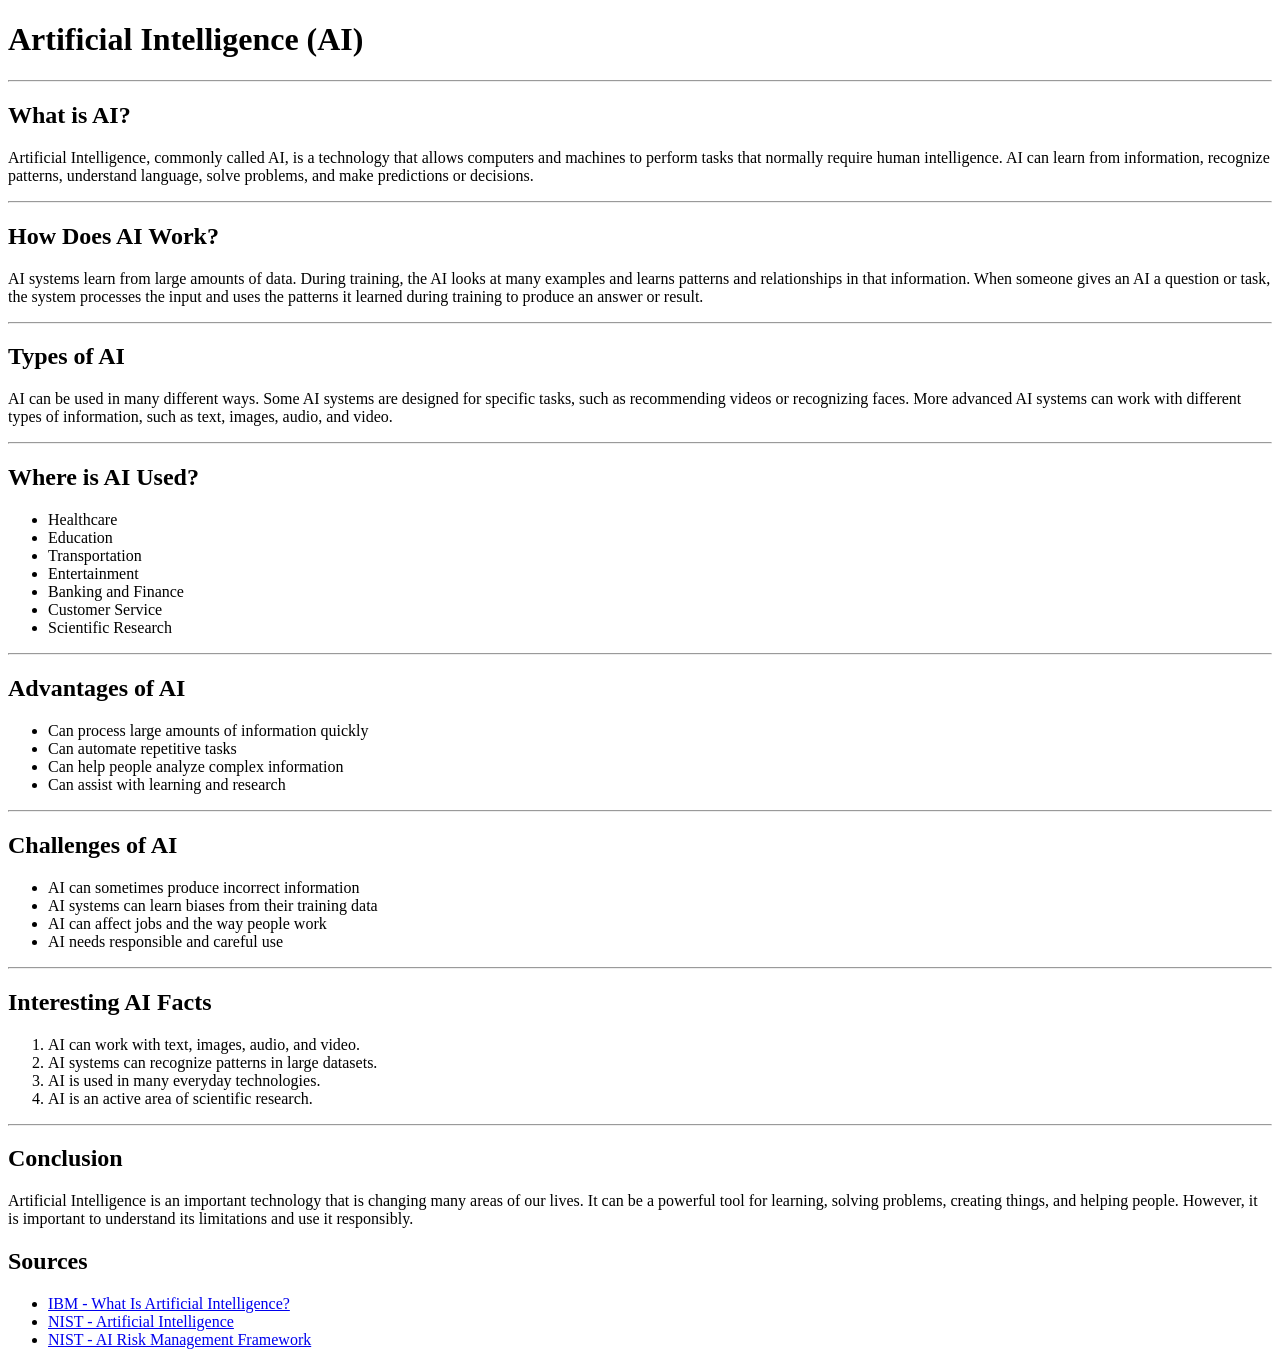
==== index.html @ 39267ee5 "Rename ai.html to index.html" ====
<!DOCTYPE html>
<html>

<head>
    <title>Artificial Intelligence Explained</title>
</head>

<body>

    <h1>Artificial Intelligence (AI)</h1>

    <hr>

    <h2>What is AI?</h2>

    <p>
        Artificial Intelligence, commonly called AI, is a technology that
        allows computers and machines to perform tasks that normally require
        human intelligence. AI can learn from information, recognize patterns,
        understand language, solve problems, and make predictions or decisions.
    </p>

    <hr>

    <h2>How Does AI Work?</h2>

    <p>
        AI systems learn from large amounts of data. During training, the AI
        looks at many examples and learns patterns and relationships in that
        information. When someone gives an AI a question or task, the system
        processes the input and uses the patterns it learned during training
        to produce an answer or result.
    </p>

    <hr>

    <h2>Types of AI</h2>

    <p>
        AI can be used in many different ways. Some AI systems are designed
        for specific tasks, such as recommending videos or recognizing faces.
        More advanced AI systems can work with different types of information,
        such as text, images, audio, and video.
    </p>

    <hr>

    <h2>Where is AI Used?</h2>

    <ul>
        <li>Healthcare</li>
        <li>Education</li>
        <li>Transportation</li>
        <li>Entertainment</li>
        <li>Banking and Finance</li>
        <li>Customer Service</li>
        <li>Scientific Research</li>
    </ul>

    <hr>

    <h2>Advantages of AI</h2>

    <ul>
        <li>Can process large amounts of information quickly</li>
        <li>Can automate repetitive tasks</li>
        <li>Can help people analyze complex information</li>
        <li>Can assist with learning and research</li>
    </ul>

    <hr>

    <h2>Challenges of AI</h2>

    <ul>
        <li>AI can sometimes produce incorrect information</li>
        <li>AI systems can learn biases from their training data</li>
        <li>AI can affect jobs and the way people work</li>
        <li>AI needs responsible and careful use</li>
    </ul>

    <hr>

    <h2>Interesting AI Facts</h2>

    <ol>
        <li>AI can work with text, images, audio, and video.</li>
        <li>AI systems can recognize patterns in large datasets.</li>
        <li>AI is used in many everyday technologies.</li>
        <li>AI is an active area of scientific research.</li>
    </ol>

    <hr>

    <h2>Conclusion</h2>

    <p>
        Artificial Intelligence is an important technology that is changing
        many areas of our lives. It can be a powerful tool for learning,
        solving problems, creating things, and helping people. However, it is
        important to understand its limitations and use it responsibly.
    </p>
<h2>Sources</h2>

<ul>
    <li>
        <a href="https://www.ibm.com/think/topics/artificial-intelligence">
            IBM - What Is Artificial Intelligence?
        </a>
    </li>

    <li>
        <a href="https://www.nist.gov/artificial-intelligence">
            NIST - Artificial Intelligence
        </a>
    </li>

    <li>
        <a href="https://www.nist.gov/itl/ai-risk-management-framework">
            NIST - AI Risk Management Framework
        </a>
    </li>
</ul>

</body>

</html>
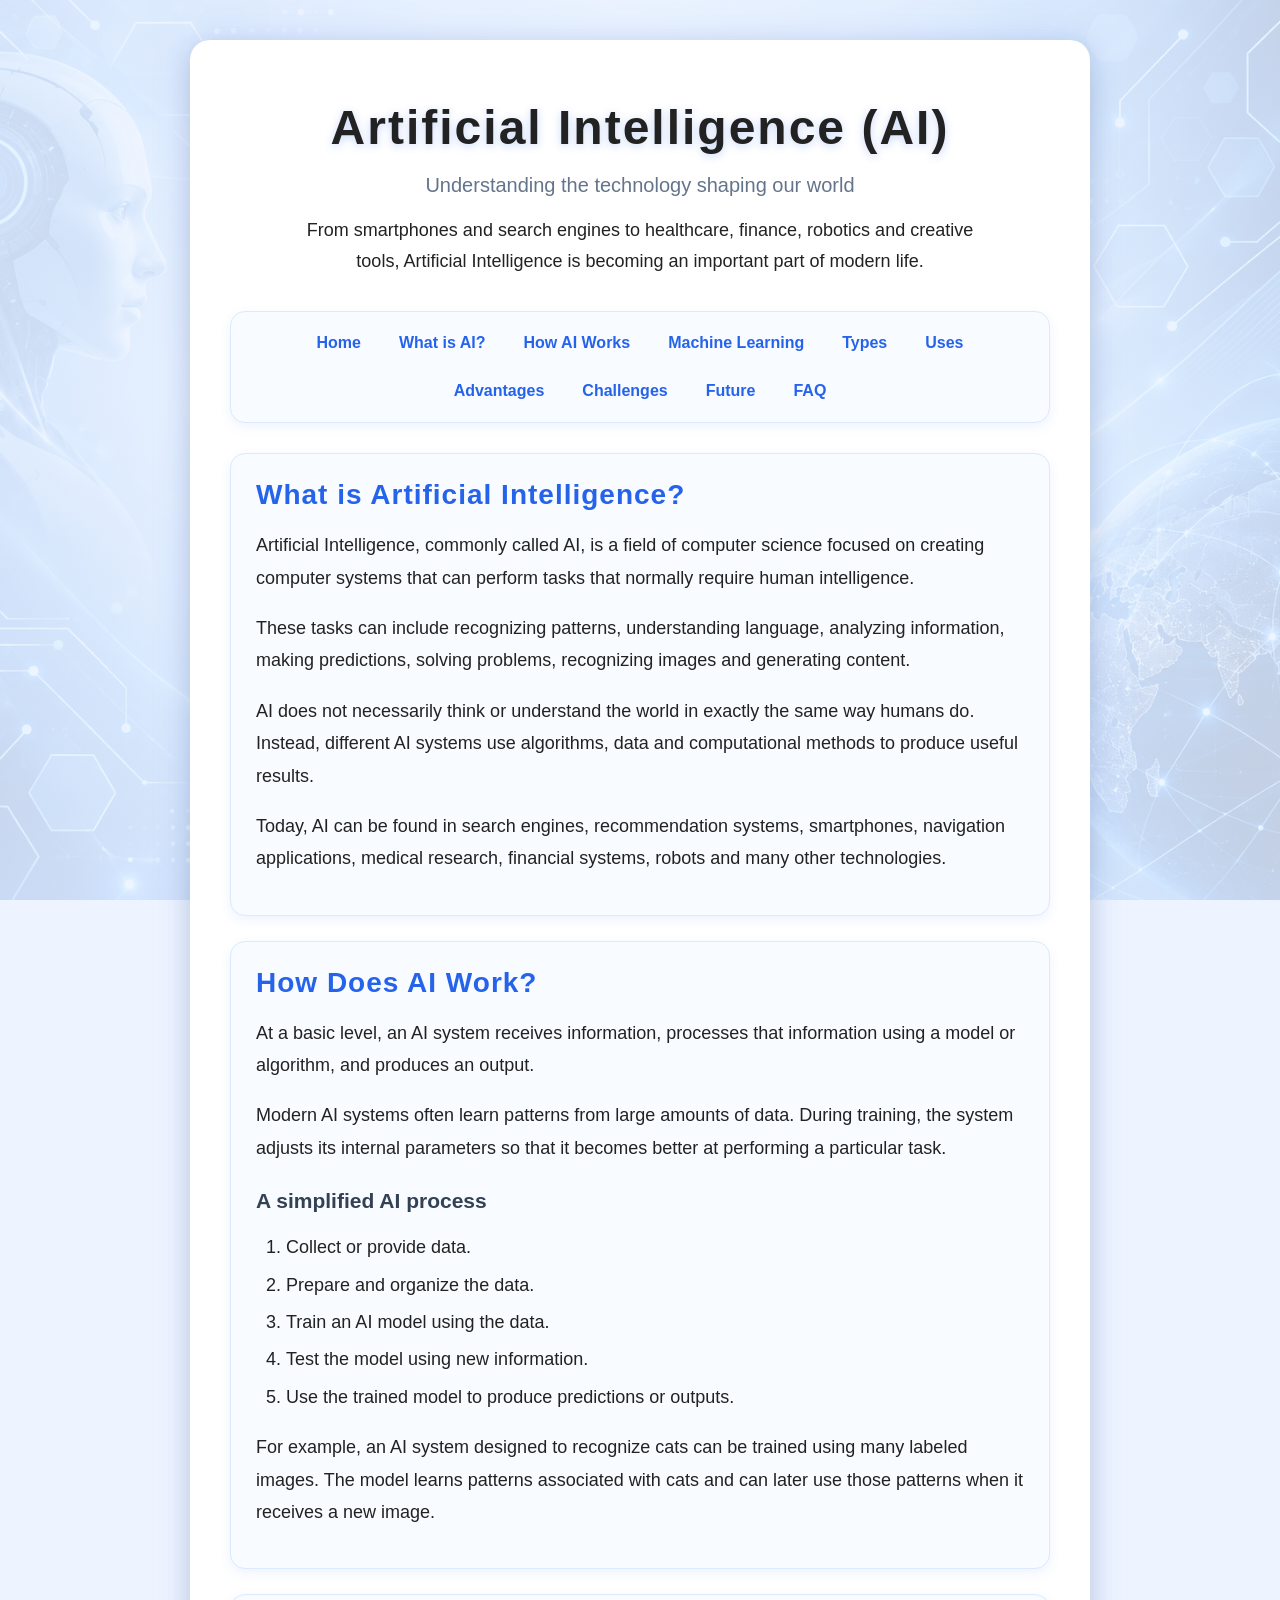
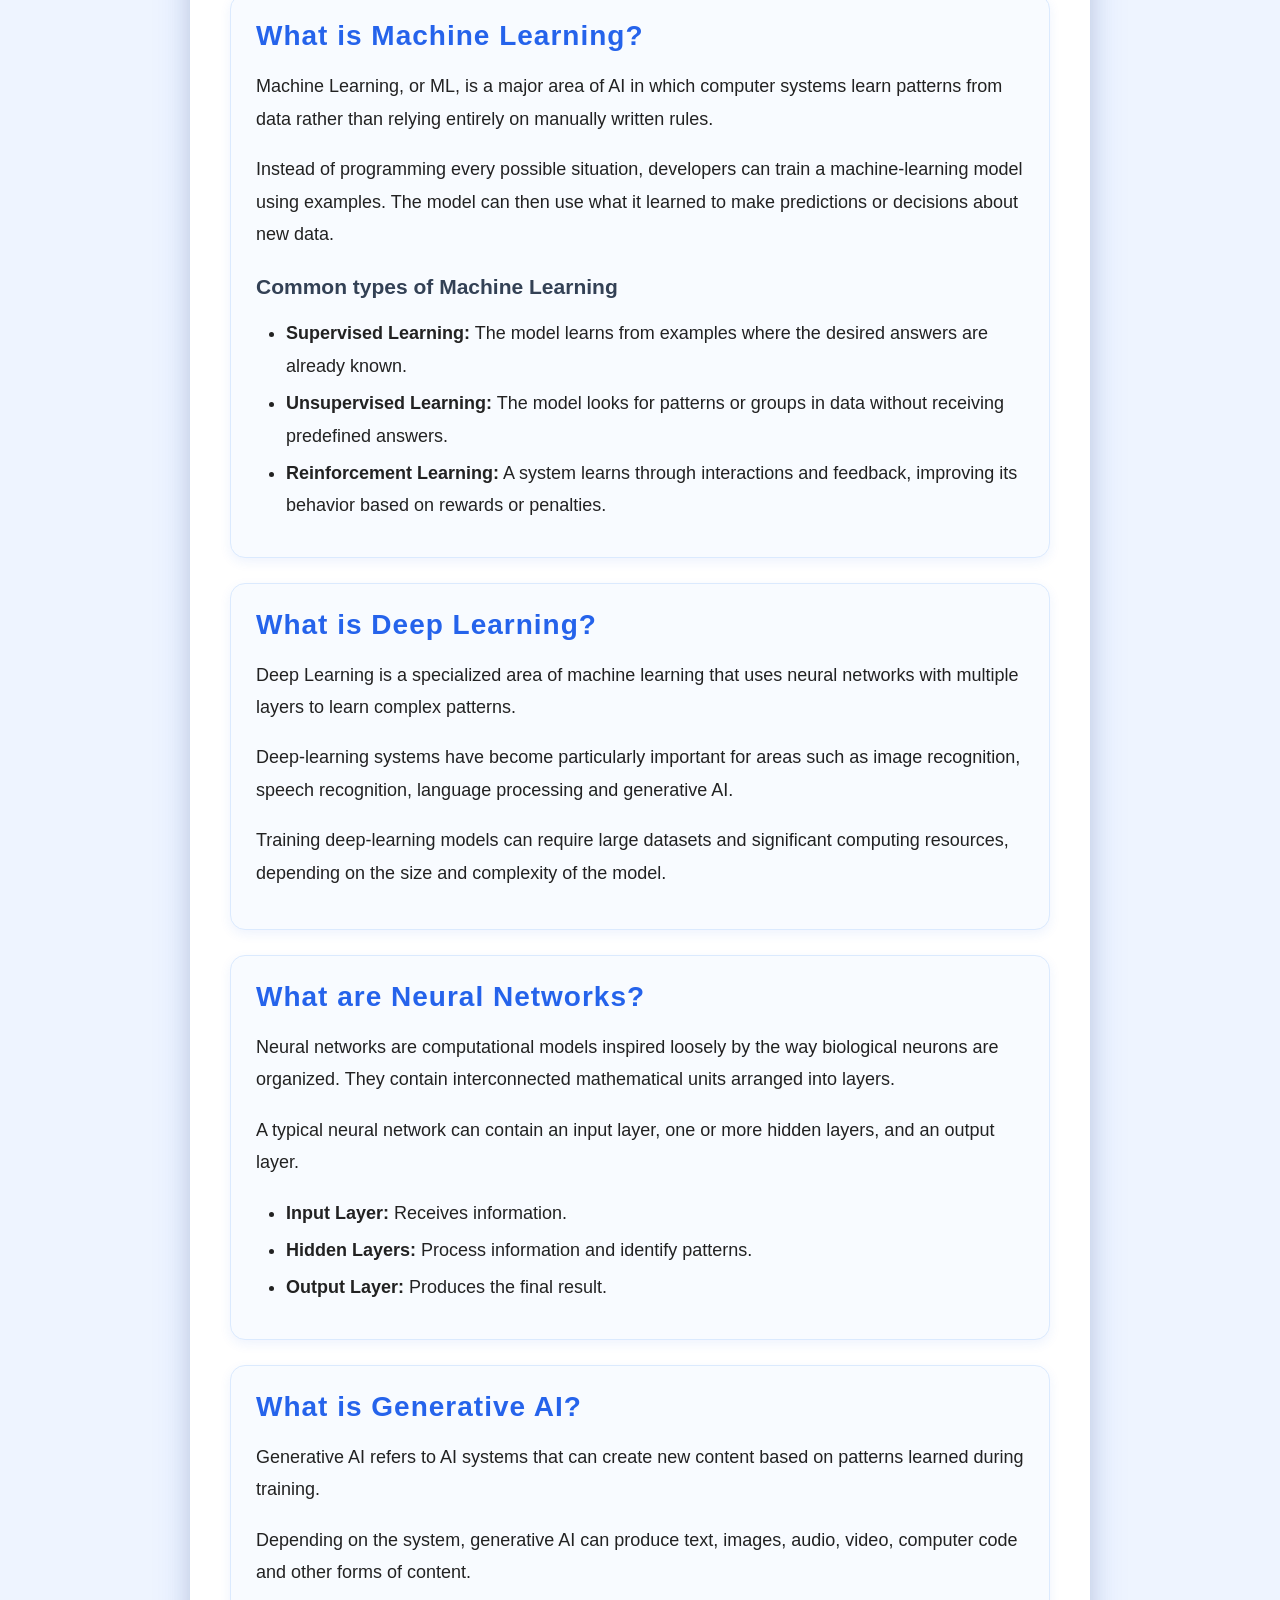
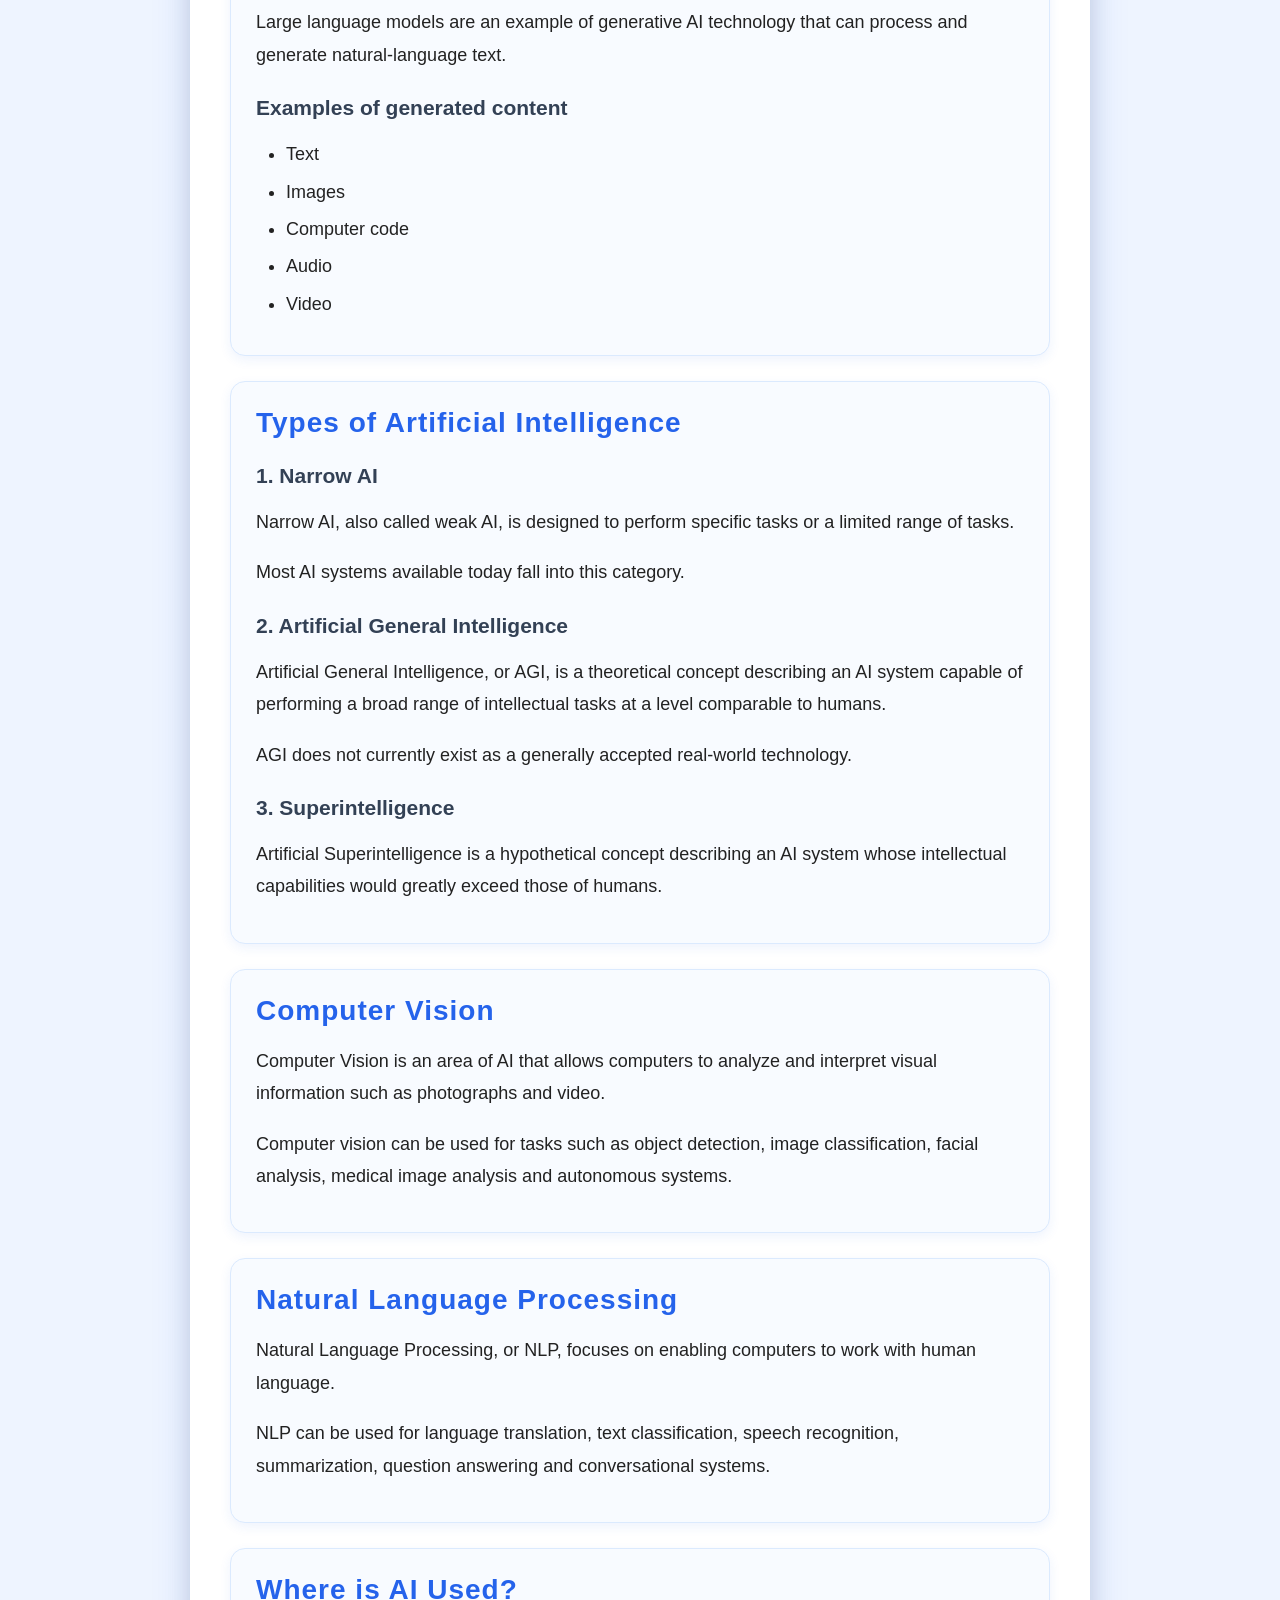
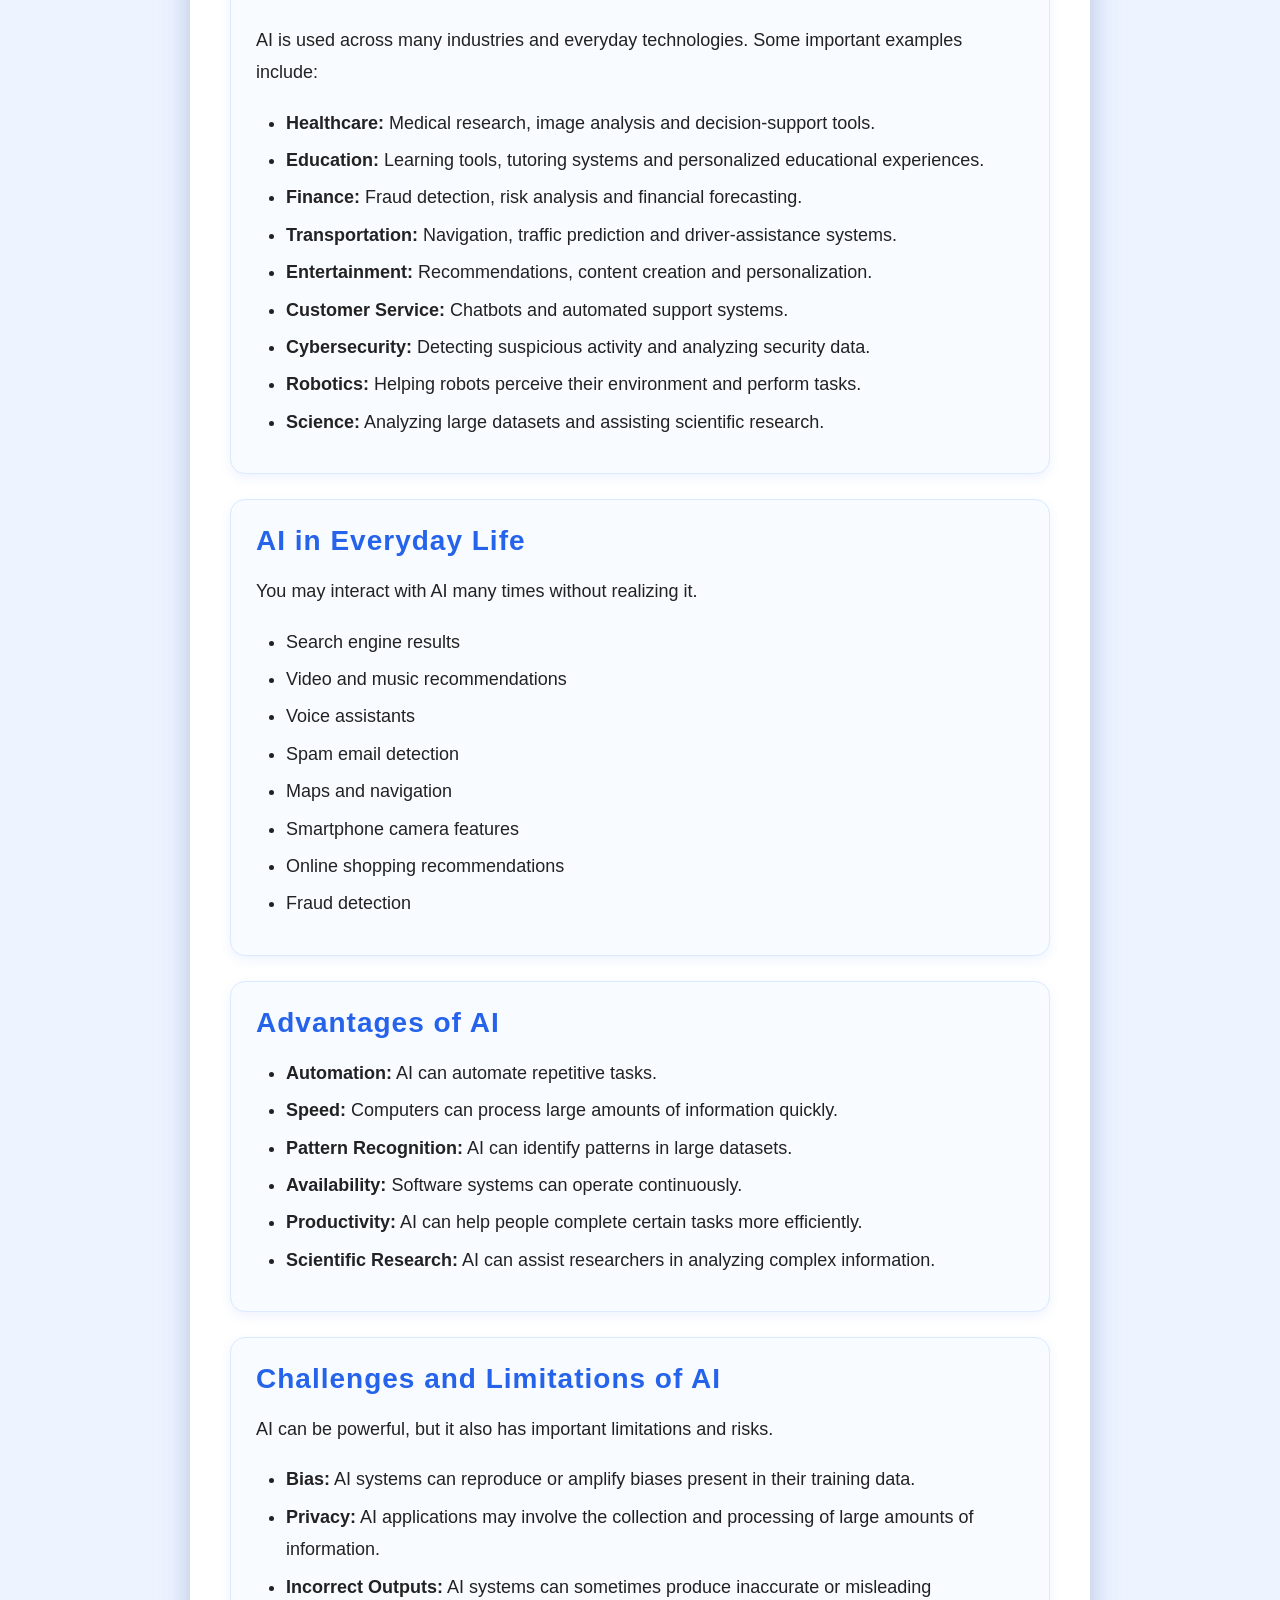
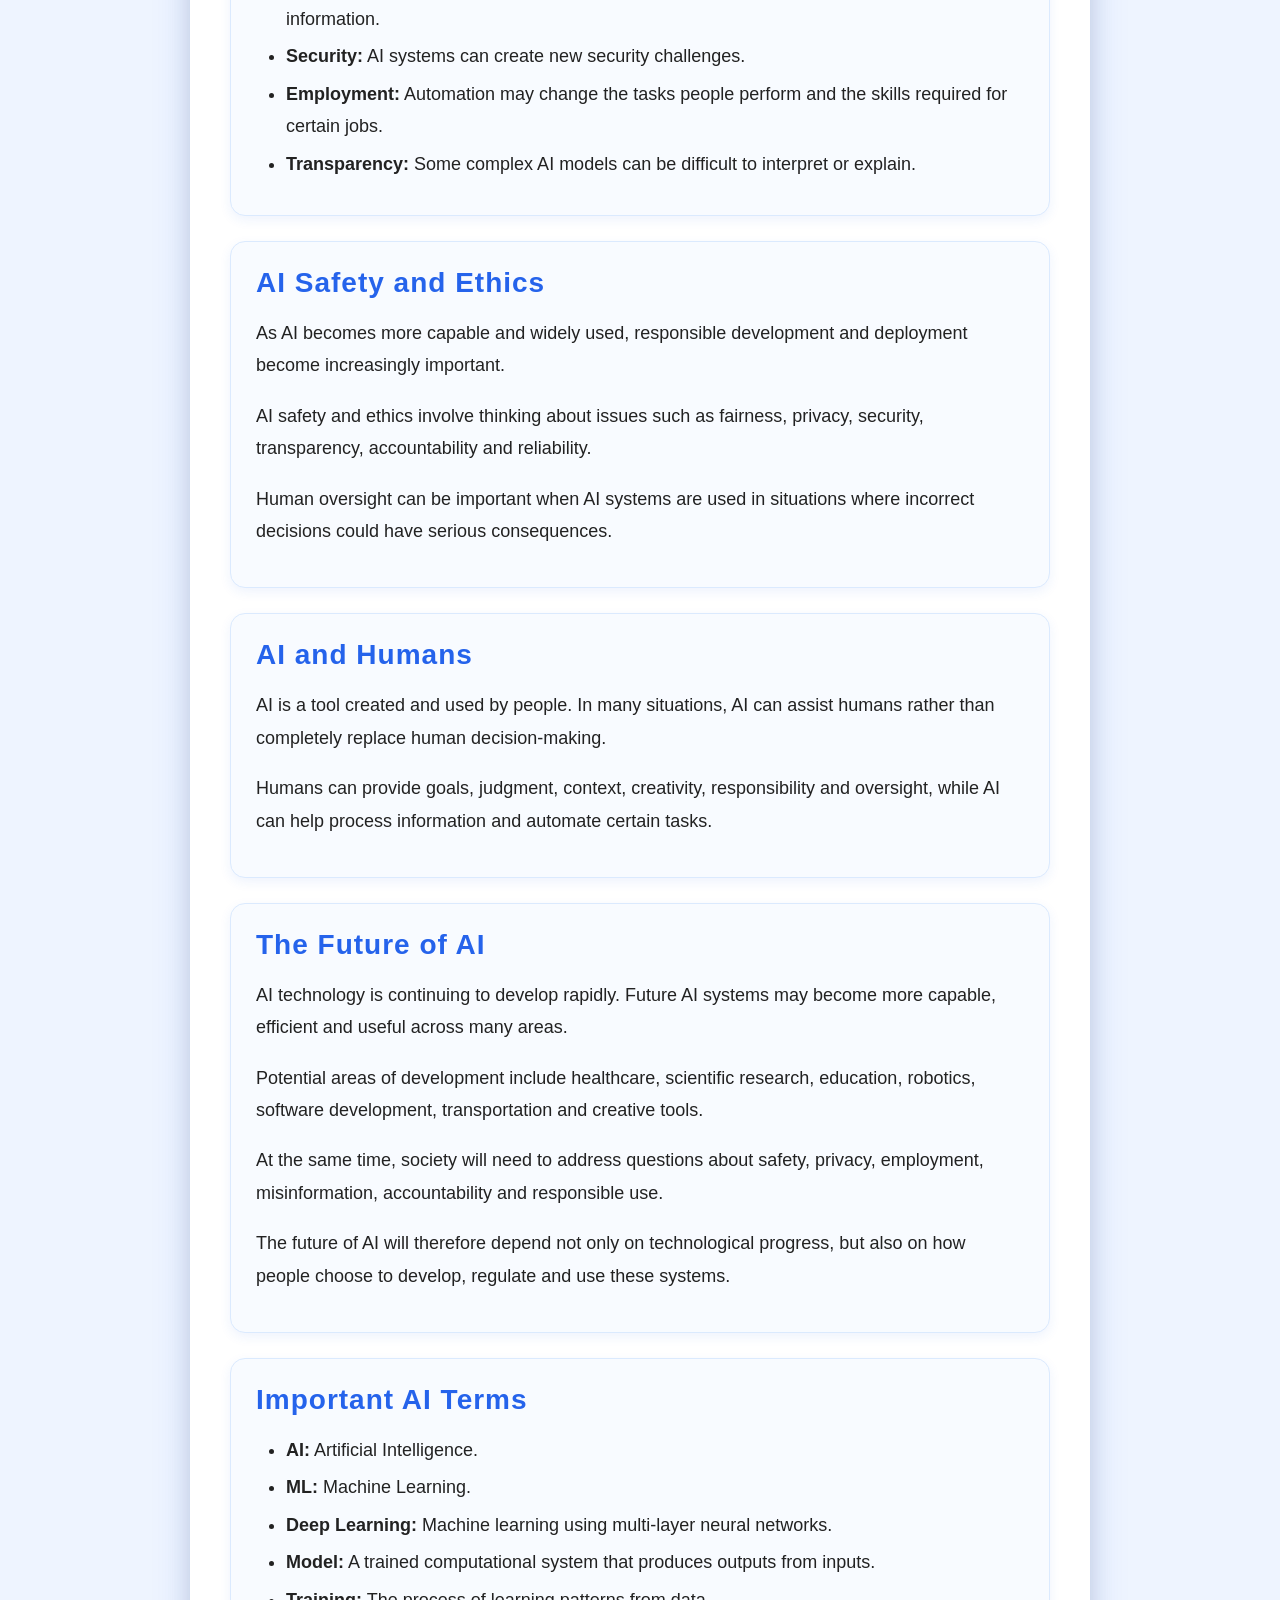
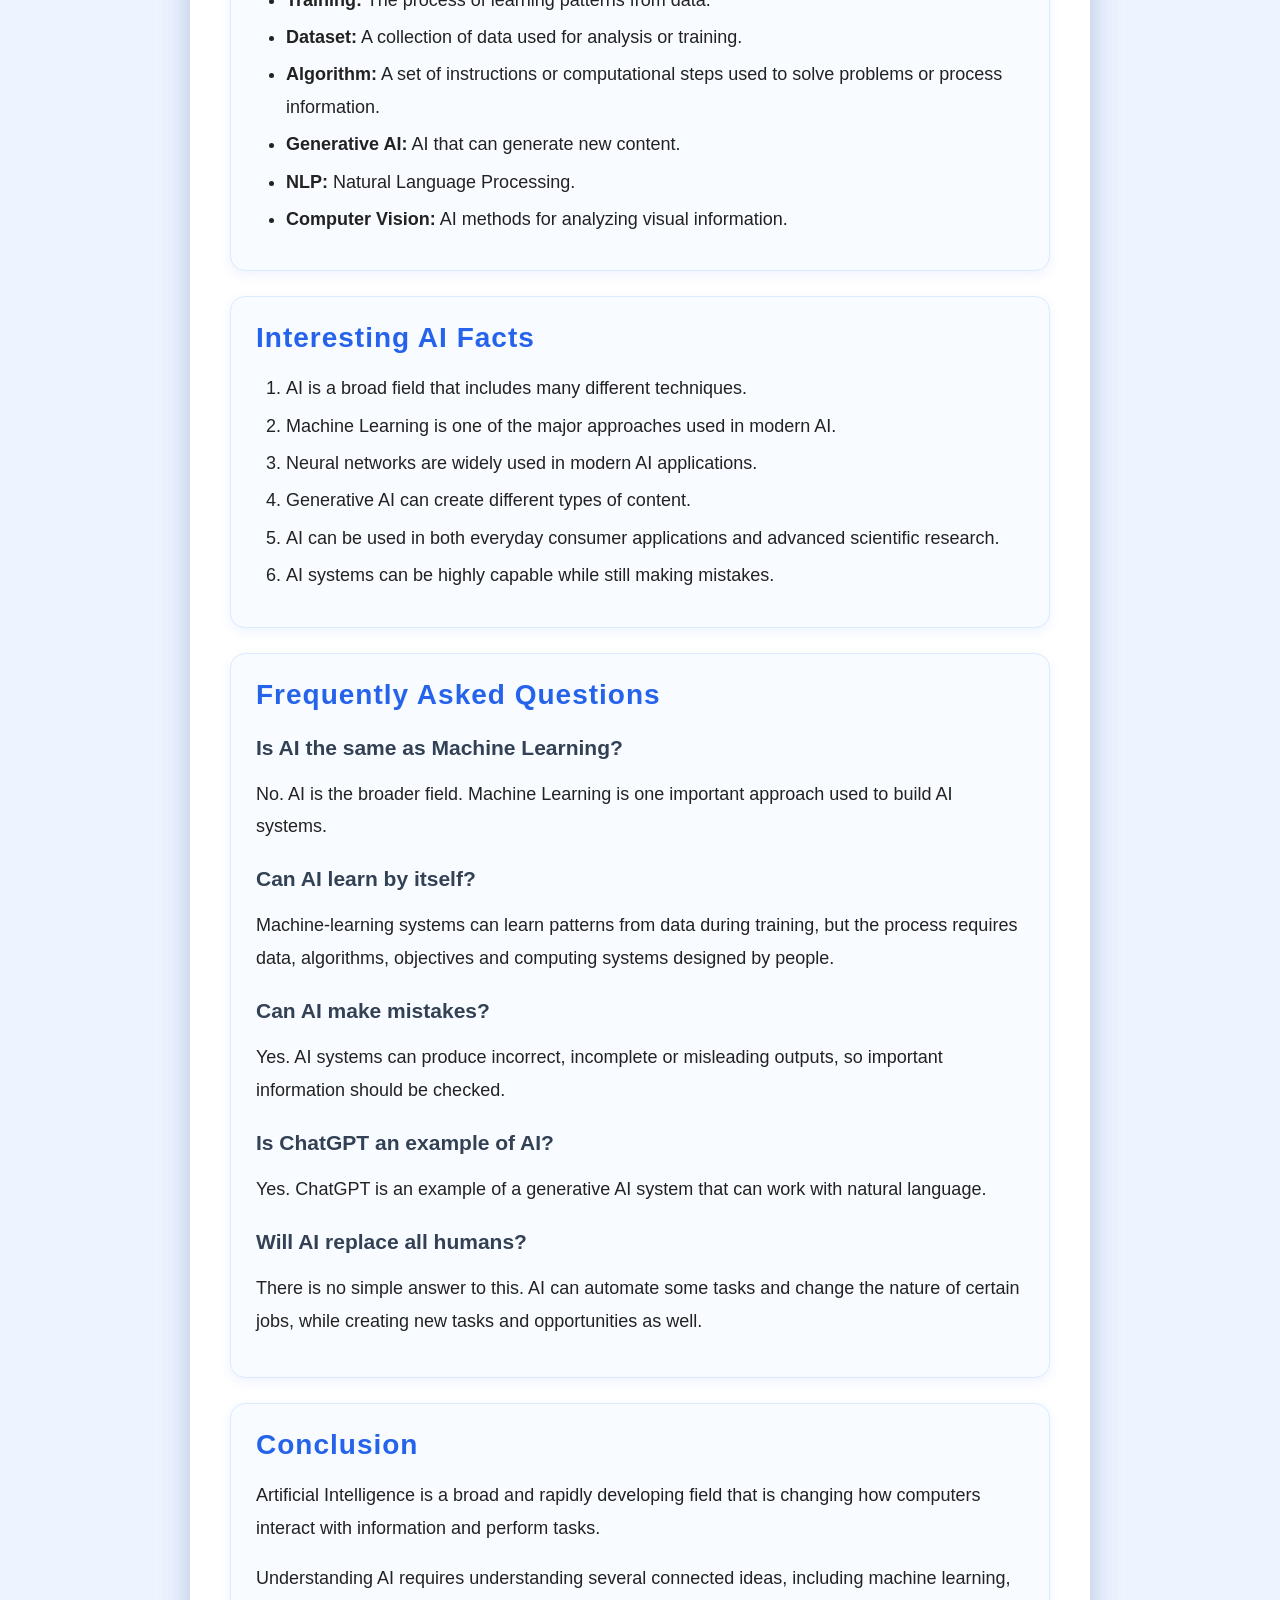
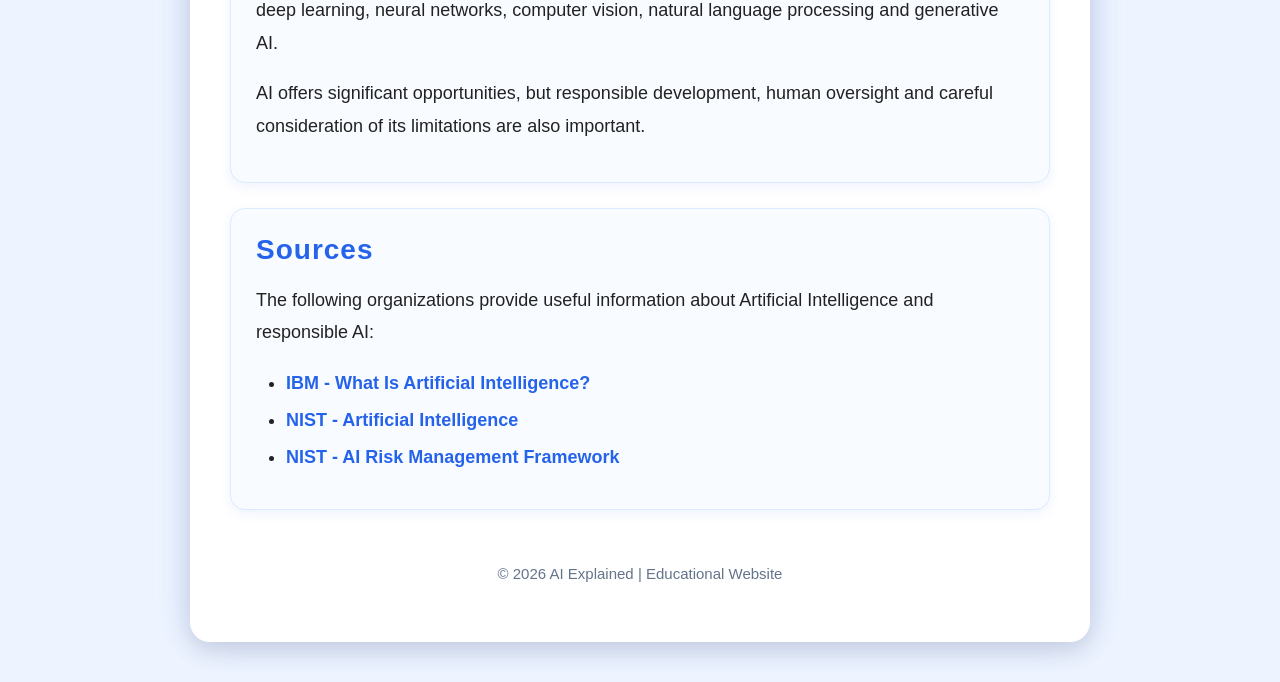
==== commit 09678577: "Rename index.html.html to index.html" ====
--- a/index.html
+++ b/index.html
@@ -1,127 +1,824 @@
 <!DOCTYPE html>
-<html>
+<html lang="en">
 
 <head>
+    <meta charset="UTF-8">
+    <meta name="viewport" content="width=device-width, initial-scale=1.0">
+
     <title>Artificial Intelligence Explained</title>
+
+    <link rel="stylesheet" href="style.css">
 </head>
 
 <body>
 
-    <h1>Artificial Intelligence (AI)</h1>
-
-    <hr>
-
-    <h2>What is AI?</h2>
-
-    <p>
-        Artificial Intelligence, commonly called AI, is a technology that
-        allows computers and machines to perform tasks that normally require
-        human intelligence. AI can learn from information, recognize patterns,
-        understand language, solve problems, and make predictions or decisions.
-    </p>
-
-    <hr>
-
-    <h2>How Does AI Work?</h2>
-
-    <p>
-        AI systems learn from large amounts of data. During training, the AI
-        looks at many examples and learns patterns and relationships in that
-        information. When someone gives an AI a question or task, the system
-        processes the input and uses the patterns it learned during training
-        to produce an answer or result.
-    </p>
-
-    <hr>
-
-    <h2>Types of AI</h2>
-
-    <p>
-        AI can be used in many different ways. Some AI systems are designed
-        for specific tasks, such as recommending videos or recognizing faces.
-        More advanced AI systems can work with different types of information,
-        such as text, images, audio, and video.
-    </p>
-
-    <hr>
-
-    <h2>Where is AI Used?</h2>
-
-    <ul>
-        <li>Healthcare</li>
-        <li>Education</li>
-        <li>Transportation</li>
-        <li>Entertainment</li>
-        <li>Banking and Finance</li>
-        <li>Customer Service</li>
-        <li>Scientific Research</li>
-    </ul>
-
-    <hr>
-
-    <h2>Advantages of AI</h2>
-
-    <ul>
-        <li>Can process large amounts of information quickly</li>
-        <li>Can automate repetitive tasks</li>
-        <li>Can help people analyze complex information</li>
-        <li>Can assist with learning and research</li>
-    </ul>
-
-    <hr>
-
-    <h2>Challenges of AI</h2>
-
-    <ul>
-        <li>AI can sometimes produce incorrect information</li>
-        <li>AI systems can learn biases from their training data</li>
-        <li>AI can affect jobs and the way people work</li>
-        <li>AI needs responsible and careful use</li>
-    </ul>
-
-    <hr>
-
-    <h2>Interesting AI Facts</h2>
-
-    <ol>
-        <li>AI can work with text, images, audio, and video.</li>
-        <li>AI systems can recognize patterns in large datasets.</li>
-        <li>AI is used in many everyday technologies.</li>
-        <li>AI is an active area of scientific research.</li>
-    </ol>
-
-    <hr>
-
-    <h2>Conclusion</h2>
-
-    <p>
-        Artificial Intelligence is an important technology that is changing
-        many areas of our lives. It can be a powerful tool for learning,
-        solving problems, creating things, and helping people. However, it is
-        important to understand its limitations and use it responsibly.
-    </p>
-<h2>Sources</h2>
-
-<ul>
-    <li>
-        <a href="https://www.ibm.com/think/topics/artificial-intelligence">
-            IBM - What Is Artificial Intelligence?
-        </a>
-    </li>
-
-    <li>
-        <a href="https://www.nist.gov/artificial-intelligence">
-            NIST - Artificial Intelligence
-        </a>
-    </li>
-
-    <li>
-        <a href="https://www.nist.gov/itl/ai-risk-management-framework">
-            NIST - AI Risk Management Framework
-        </a>
-    </li>
-</ul>
+<div class="container">
+
+    <!-- HERO SECTION -->
+    <div class="hero" id="home">
+
+        <h1>Artificial Intelligence (AI)</h1>
+
+        <p class="subtitle">
+            Understanding the technology shaping our world
+        </p>
+
+        <p class="hero-text">
+            From smartphones and search engines to healthcare, finance,
+            robotics and creative tools, Artificial Intelligence is becoming
+            an important part of modern life.
+        </p>
+
+    </div>
+
+
+    <!-- NAVIGATION -->
+    <nav class="navbar">
+
+        <a href="#home">Home</a>
+        <a href="#what-is-ai">What is AI?</a>
+        <a href="#how-ai-works">How AI Works</a>
+        <a href="#machine-learning">Machine Learning</a>
+        <a href="#types">Types</a>
+        <a href="#uses">Uses</a>
+        <a href="#advantages">Advantages</a>
+        <a href="#challenges">Challenges</a>
+        <a href="#future">Future</a>
+        <a href="#faq">FAQ</a>
+
+    </nav>
+
+
+    <!-- WHAT IS AI -->
+    <div class="section-card" id="what-is-ai">
+
+        <h2>What is Artificial Intelligence?</h2>
+
+        <p>
+            Artificial Intelligence, commonly called AI, is a field of
+            computer science focused on creating computer systems that can
+            perform tasks that normally require human intelligence.
+        </p>
+
+        <p>
+            These tasks can include recognizing patterns, understanding
+            language, analyzing information, making predictions, solving
+            problems, recognizing images and generating content.
+        </p>
+
+        <p>
+            AI does not necessarily think or understand the world in exactly
+            the same way humans do. Instead, different AI systems use
+            algorithms, data and computational methods to produce useful
+            results.
+        </p>
+
+        <p>
+            Today, AI can be found in search engines, recommendation systems,
+            smartphones, navigation applications, medical research,
+            financial systems, robots and many other technologies.
+        </p>
+
+    </div>
+
+
+    <!-- HOW AI WORKS -->
+    <div class="section-card" id="how-ai-works">
+
+        <h2>How Does AI Work?</h2>
+
+        <p>
+            At a basic level, an AI system receives information, processes
+            that information using a model or algorithm, and produces an
+            output.
+        </p>
+
+        <p>
+            Modern AI systems often learn patterns from large amounts of
+            data. During training, the system adjusts its internal parameters
+            so that it becomes better at performing a particular task.
+        </p>
+
+        <h3>A simplified AI process</h3>
+
+        <ol>
+            <li>Collect or provide data.</li>
+            <li>Prepare and organize the data.</li>
+            <li>Train an AI model using the data.</li>
+            <li>Test the model using new information.</li>
+            <li>Use the trained model to produce predictions or outputs.</li>
+        </ol>
+
+        <p>
+            For example, an AI system designed to recognize cats can be
+            trained using many labeled images. The model learns patterns
+            associated with cats and can later use those patterns when it
+            receives a new image.
+        </p>
+
+    </div>
+
+
+    <!-- MACHINE LEARNING -->
+    <div class="section-card" id="machine-learning">
+
+        <h2>What is Machine Learning?</h2>
+
+        <p>
+            Machine Learning, or ML, is a major area of AI in which computer
+            systems learn patterns from data rather than relying entirely on
+            manually written rules.
+        </p>
+
+        <p>
+            Instead of programming every possible situation, developers can
+            train a machine-learning model using examples. The model can then
+            use what it learned to make predictions or decisions about new
+            data.
+        </p>
+
+        <h3>Common types of Machine Learning</h3>
+
+        <ul>
+            <li>
+                <b>Supervised Learning:</b>
+                The model learns from examples where the desired answers are
+                already known.
+            </li>
+
+            <li>
+                <b>Unsupervised Learning:</b>
+                The model looks for patterns or groups in data without
+                receiving predefined answers.
+            </li>
+
+            <li>
+                <b>Reinforcement Learning:</b>
+                A system learns through interactions and feedback, improving
+                its behavior based on rewards or penalties.
+            </li>
+        </ul>
+
+    </div>
+
+
+    <!-- DEEP LEARNING -->
+    <div class="section-card">
+
+        <h2>What is Deep Learning?</h2>
+
+        <p>
+            Deep Learning is a specialized area of machine learning that uses
+            neural networks with multiple layers to learn complex patterns.
+        </p>
+
+        <p>
+            Deep-learning systems have become particularly important for
+            areas such as image recognition, speech recognition, language
+            processing and generative AI.
+        </p>
+
+        <p>
+            Training deep-learning models can require large datasets and
+            significant computing resources, depending on the size and
+            complexity of the model.
+        </p>
+
+    </div>
+
+
+    <!-- NEURAL NETWORKS -->
+    <div class="section-card">
+
+        <h2>What are Neural Networks?</h2>
+
+        <p>
+            Neural networks are computational models inspired loosely by the
+            way biological neurons are organized. They contain interconnected
+            mathematical units arranged into layers.
+        </p>
+
+        <p>
+            A typical neural network can contain an input layer, one or more
+            hidden layers, and an output layer.
+        </p>
+
+        <ul>
+            <li>
+                <b>Input Layer:</b>
+                Receives information.
+            </li>
+
+            <li>
+                <b>Hidden Layers:</b>
+                Process information and identify patterns.
+            </li>
+
+            <li>
+                <b>Output Layer:</b>
+                Produces the final result.
+            </li>
+        </ul>
+
+    </div>
+
+
+    <!-- GENERATIVE AI -->
+    <div class="section-card">
+
+        <h2>What is Generative AI?</h2>
+
+        <p>
+            Generative AI refers to AI systems that can create new content
+            based on patterns learned during training.
+        </p>
+
+        <p>
+            Depending on the system, generative AI can produce text, images,
+            audio, video, computer code and other forms of content.
+        </p>
+
+        <p>
+            Large language models are an example of generative AI technology
+            that can process and generate natural-language text.
+        </p>
+
+        <h3>Examples of generated content</h3>
+
+        <ul>
+            <li>Text</li>
+            <li>Images</li>
+            <li>Computer code</li>
+            <li>Audio</li>
+            <li>Video</li>
+        </ul>
+
+    </div>
+
+
+    <!-- TYPES OF AI -->
+    <div class="section-card" id="types">
+
+        <h2>Types of Artificial Intelligence</h2>
+
+        <h3>1. Narrow AI</h3>
+
+        <p>
+            Narrow AI, also called weak AI, is designed to perform specific
+            tasks or a limited range of tasks.
+        </p>
+
+        <p>
+            Most AI systems available today fall into this category.
+        </p>
+
+
+        <h3>2. Artificial General Intelligence</h3>
+
+        <p>
+            Artificial General Intelligence, or AGI, is a theoretical concept
+            describing an AI system capable of performing a broad range of
+            intellectual tasks at a level comparable to humans.
+        </p>
+
+        <p>
+            AGI does not currently exist as a generally accepted real-world
+            technology.
+        </p>
+
+
+        <h3>3. Superintelligence</h3>
+
+        <p>
+            Artificial Superintelligence is a hypothetical concept describing
+            an AI system whose intellectual capabilities would greatly exceed
+            those of humans.
+        </p>
+
+    </div>
+
+
+    <!-- COMPUTER VISION -->
+    <div class="section-card">
+
+        <h2>Computer Vision</h2>
+
+        <p>
+            Computer Vision is an area of AI that allows computers to analyze
+            and interpret visual information such as photographs and video.
+        </p>
+
+        <p>
+            Computer vision can be used for tasks such as object detection,
+            image classification, facial analysis, medical image analysis and
+            autonomous systems.
+        </p>
+
+    </div>
+
+
+    <!-- NLP -->
+    <div class="section-card">
+
+        <h2>Natural Language Processing</h2>
+
+        <p>
+            Natural Language Processing, or NLP, focuses on enabling computers
+            to work with human language.
+        </p>
+
+        <p>
+            NLP can be used for language translation, text classification,
+            speech recognition, summarization, question answering and
+            conversational systems.
+        </p>
+
+    </div>
+
+
+    <!-- AI USES -->
+    <div class="section-card" id="uses">
+
+        <h2>Where is AI Used?</h2>
+
+        <p>
+            AI is used across many industries and everyday technologies.
+            Some important examples include:
+        </p>
+
+        <ul>
+
+            <li>
+                <b>Healthcare:</b>
+                Medical research, image analysis and decision-support tools.
+            </li>
+
+            <li>
+                <b>Education:</b>
+                Learning tools, tutoring systems and personalized educational
+                experiences.
+            </li>
+
+            <li>
+                <b>Finance:</b>
+                Fraud detection, risk analysis and financial forecasting.
+            </li>
+
+            <li>
+                <b>Transportation:</b>
+                Navigation, traffic prediction and driver-assistance systems.
+            </li>
+
+            <li>
+                <b>Entertainment:</b>
+                Recommendations, content creation and personalization.
+            </li>
+
+            <li>
+                <b>Customer Service:</b>
+                Chatbots and automated support systems.
+            </li>
+
+            <li>
+                <b>Cybersecurity:</b>
+                Detecting suspicious activity and analyzing security data.
+            </li>
+
+            <li>
+                <b>Robotics:</b>
+                Helping robots perceive their environment and perform tasks.
+            </li>
+
+            <li>
+                <b>Science:</b>
+                Analyzing large datasets and assisting scientific research.
+            </li>
+
+        </ul>
+
+    </div>
+
+
+    <!-- EVERYDAY AI -->
+    <div class="section-card">
+
+        <h2>AI in Everyday Life</h2>
+
+        <p>
+            You may interact with AI many times without realizing it.
+        </p>
+
+        <ul>
+
+            <li>Search engine results</li>
+            <li>Video and music recommendations</li>
+            <li>Voice assistants</li>
+            <li>Spam email detection</li>
+            <li>Maps and navigation</li>
+            <li>Smartphone camera features</li>
+            <li>Online shopping recommendations</li>
+            <li>Fraud detection</li>
+
+        </ul>
+
+    </div>
+
+
+    <!-- ADVANTAGES -->
+    <div class="section-card" id="advantages">
+
+        <h2>Advantages of AI</h2>
+
+        <ul>
+
+            <li>
+                <b>Automation:</b>
+                AI can automate repetitive tasks.
+            </li>
+
+            <li>
+                <b>Speed:</b>
+                Computers can process large amounts of information quickly.
+            </li>
+
+            <li>
+                <b>Pattern Recognition:</b>
+                AI can identify patterns in large datasets.
+            </li>
+
+            <li>
+                <b>Availability:</b>
+                Software systems can operate continuously.
+            </li>
+
+            <li>
+                <b>Productivity:</b>
+                AI can help people complete certain tasks more efficiently.
+            </li>
+
+            <li>
+                <b>Scientific Research:</b>
+                AI can assist researchers in analyzing complex information.
+            </li>
+
+        </ul>
+
+    </div>
+
+
+    <!-- LIMITATIONS -->
+    <div class="section-card" id="challenges">
+
+        <h2>Challenges and Limitations of AI</h2>
+
+        <p>
+            AI can be powerful, but it also has important limitations and
+            risks.
+        </p>
+
+        <ul>
+
+            <li>
+                <b>Bias:</b>
+                AI systems can reproduce or amplify biases present in their
+                training data.
+            </li>
+
+            <li>
+                <b>Privacy:</b>
+                AI applications may involve the collection and processing of
+                large amounts of information.
+            </li>
+
+            <li>
+                <b>Incorrect Outputs:</b>
+                AI systems can sometimes produce inaccurate or misleading
+                information.
+            </li>
+
+            <li>
+                <b>Security:</b>
+                AI systems can create new security challenges.
+            </li>
+
+            <li>
+                <b>Employment:</b>
+                Automation may change the tasks people perform and the skills
+                required for certain jobs.
+            </li>
+
+            <li>
+                <b>Transparency:</b>
+                Some complex AI models can be difficult to interpret or
+                explain.
+            </li>
+
+        </ul>
+
+    </div>
+
+
+    <!-- AI SAFETY -->
+    <div class="section-card">
+
+        <h2>AI Safety and Ethics</h2>
+
+        <p>
+            As AI becomes more capable and widely used, responsible development
+            and deployment become increasingly important.
+        </p>
+
+        <p>
+            AI safety and ethics involve thinking about issues such as
+            fairness, privacy, security, transparency, accountability and
+            reliability.
+        </p>
+
+        <p>
+            Human oversight can be important when AI systems are used in
+            situations where incorrect decisions could have serious
+            consequences.
+        </p>
+
+    </div>
+
+
+    <!-- AI AND HUMANS -->
+    <div class="section-card">
+
+        <h2>AI and Humans</h2>
+
+        <p>
+            AI is a tool created and used by people. In many situations,
+            AI can assist humans rather than completely replace human
+            decision-making.
+        </p>
+
+        <p>
+            Humans can provide goals, judgment, context, creativity,
+            responsibility and oversight, while AI can help process
+            information and automate certain tasks.
+        </p>
+
+    </div>
+
+
+    <!-- FUTURE -->
+    <div class="section-card" id="future">
+
+        <h2>The Future of AI</h2>
+
+        <p>
+            AI technology is continuing to develop rapidly. Future AI systems
+            may become more capable, efficient and useful across many areas.
+        </p>
+
+        <p>
+            Potential areas of development include healthcare, scientific
+            research, education, robotics, software development,
+            transportation and creative tools.
+        </p>
+
+        <p>
+            At the same time, society will need to address questions about
+            safety, privacy, employment, misinformation, accountability and
+            responsible use.
+        </p>
+
+        <p>
+            The future of AI will therefore depend not only on technological
+            progress, but also on how people choose to develop, regulate and
+            use these systems.
+        </p>
+
+    </div>
+
+
+    <!-- AI TERMS -->
+    <div class="section-card">
+
+        <h2>Important AI Terms</h2>
+
+        <ul>
+
+            <li>
+                <b>AI:</b>
+                Artificial Intelligence.
+            </li>
+
+            <li>
+                <b>ML:</b>
+                Machine Learning.
+            </li>
+
+            <li>
+                <b>Deep Learning:</b>
+                Machine learning using multi-layer neural networks.
+            </li>
+
+            <li>
+                <b>Model:</b>
+                A trained computational system that produces outputs from
+                inputs.
+            </li>
+
+            <li>
+                <b>Training:</b>
+                The process of learning patterns from data.
+            </li>
+
+            <li>
+                <b>Dataset:</b>
+                A collection of data used for analysis or training.
+            </li>
+
+            <li>
+                <b>Algorithm:</b>
+                A set of instructions or computational steps used to solve
+                problems or process information.
+            </li>
+
+            <li>
+                <b>Generative AI:</b>
+                AI that can generate new content.
+            </li>
+
+            <li>
+                <b>NLP:</b>
+                Natural Language Processing.
+            </li>
+
+            <li>
+                <b>Computer Vision:</b>
+                AI methods for analyzing visual information.
+            </li>
+
+        </ul>
+
+    </div>
+
+
+    <!-- INTERESTING FACTS -->
+    <div class="section-card">
+
+        <h2>Interesting AI Facts</h2>
+
+        <ol>
+
+            <li>
+                AI is a broad field that includes many different techniques.
+            </li>
+
+            <li>
+                Machine Learning is one of the major approaches used in
+                modern AI.
+            </li>
+
+            <li>
+                Neural networks are widely used in modern AI applications.
+            </li>
+
+            <li>
+                Generative AI can create different types of content.
+            </li>
+
+            <li>
+                AI can be used in both everyday consumer applications and
+                advanced scientific research.
+            </li>
+
+            <li>
+                AI systems can be highly capable while still making mistakes.
+            </li>
+
+        </ol>
+
+    </div>
+
+
+    <!-- FAQ -->
+    <div class="section-card" id="faq">
+
+        <h2>Frequently Asked Questions</h2>
+
+        <h3>Is AI the same as Machine Learning?</h3>
+
+        <p>
+            No. AI is the broader field. Machine Learning is one important
+            approach used to build AI systems.
+        </p>
+
+
+        <h3>Can AI learn by itself?</h3>
+
+        <p>
+            Machine-learning systems can learn patterns from data during
+            training, but the process requires data, algorithms, objectives
+            and computing systems designed by people.
+        </p>
+
+
+        <h3>Can AI make mistakes?</h3>
+
+        <p>
+            Yes. AI systems can produce incorrect, incomplete or misleading
+            outputs, so important information should be checked.
+        </p>
+
+
+        <h3>Is ChatGPT an example of AI?</h3>
+
+        <p>
+            Yes. ChatGPT is an example of a generative AI system that can
+            work with natural language.
+        </p>
+
+
+        <h3>Will AI replace all humans?</h3>
+
+        <p>
+            There is no simple answer to this. AI can automate some tasks and
+            change the nature of certain jobs, while creating new tasks and
+            opportunities as well.
+        </p>
+
+    </div>
+
+
+    <!-- CONCLUSION -->
+    <div class="section-card">
+
+        <h2>Conclusion</h2>
+
+        <p>
+            Artificial Intelligence is a broad and rapidly developing field
+            that is changing how computers interact with information and
+            perform tasks.
+        </p>
+
+        <p>
+            Understanding AI requires understanding several connected ideas,
+            including machine learning, deep learning, neural networks,
+            computer vision, natural language processing and generative AI.
+        </p>
+
+        <p>
+            AI offers significant opportunities, but responsible development,
+            human oversight and careful consideration of its limitations are
+            also important.
+        </p>
+
+    </div>
+
+
+    <!-- SOURCES -->
+    <div class="section-card">
+
+        <h2>Sources</h2>
+
+        <p>
+            The following organizations provide useful information about
+            Artificial Intelligence and responsible AI:
+        </p>
+
+        <ul>
+
+            <li>
+                <a href="https://www.ibm.com/think/topics/artificial-intelligence"
+                   target="_blank">
+                    IBM - What Is Artificial Intelligence?
+                </a>
+            </li>
+
+            <li>
+                <a href="https://www.nist.gov/artificial-intelligence"
+                   target="_blank">
+                    NIST - Artificial Intelligence
+                </a>
+            </li>
+
+            <li>
+                <a href="https://www.nist.gov/itl/ai-risk-management-framework"
+                   target="_blank">
+                    NIST - AI Risk Management Framework
+                </a>
+            </li>
+
+        </ul>
+
+    </div>
+
+
+    <!-- FOOTER -->
+    <div class="footer">
+
+        <p>
+            © 2026 AI Explained | Educational Website
+        </p>
+
+    </div>
+
+</div>
 
 </body>
-
 </html>
--- a/style.css
+++ b/style.css
@@ -0,0 +1,339 @@
+body {
+    background-color: #eef4ff;
+    font-family: "Trebuchet MS", sans-serif;
+    color: #222222;
+    margin: 0;
+    padding: 40px 20px;
+
+    background-image:
+        linear-gradient(
+            rgba(238, 244, 255, 0.82),
+            rgba(238, 244, 255, 0.82)
+        ),
+        url("ai-background.png");
+
+    background-size: cover;
+    background-position: center;
+    background-attachment: fixed;
+}
+
+
+/* Main Container */
+
+.container {
+    max-width: 900px;
+    margin: 0 auto;
+    background-color: white;
+    padding: 40px;
+    border-radius: 20px;
+    box-sizing: border-box;
+
+    box-shadow:
+        0 8px 25px rgba(0, 0, 0, 0.12),
+        0 0 40px rgba(37, 99, 235, 0.15);
+}
+
+
+/* Hero */
+
+.hero {
+    text-align: center;
+    padding: 20px 10px 35px;
+}
+
+
+h1 {
+    text-align: center;
+    font-size: 48px;
+    font-weight: bold;
+    letter-spacing: 2px;
+    margin-top: 0;
+    margin-bottom: 15px;
+
+    text-shadow:
+        0 2px 8px rgba(37, 99, 235, 0.25);
+}
+
+
+.subtitle {
+    font-size: 20px;
+    color: #64748b;
+    margin-top: 10px;
+    margin-bottom: 15px;
+    line-height: 1.5;
+}
+
+
+.hero-text {
+    max-width: 700px;
+    margin: 0 auto;
+    font-size: 18px;
+    line-height: 1.7;
+}
+
+
+/* Navigation */
+
+.navbar {
+    display: flex;
+    justify-content: center;
+    flex-wrap: wrap;
+    gap: 10px;
+
+    background-color: #f8fbff;
+    border: 1px solid #dbeafe;
+    border-radius: 15px;
+
+    padding: 12px;
+    margin-bottom: 30px;
+
+    position: sticky;
+    top: 15px;
+    z-index: 1000;
+
+    box-shadow:
+        0 4px 12px rgba(37, 99, 235, 0.08);
+}
+
+
+.navbar a {
+    color: #2563eb;
+    text-decoration: none;
+    font-weight: bold;
+
+    padding: 10px 14px;
+    border-radius: 10px;
+
+    transition:
+        background-color 0.2s ease,
+        transform 0.2s ease;
+}
+
+
+.navbar a:hover {
+    background-color: #dbeafe;
+    text-decoration: none;
+    transform: translateY(-2px);
+}
+
+
+/* Section Cards */
+
+.section-card {
+    background-color: #f8fbff;
+    border: 1px solid #dbeafe;
+    border-radius: 15px;
+
+    padding: 25px;
+    margin-bottom: 25px;
+
+    box-shadow:
+        0 4px 12px rgba(37, 99, 235, 0.08);
+
+    transition:
+        transform 0.2s ease,
+        box-shadow 0.2s ease;
+}
+
+
+.section-card:hover {
+    transform: translateY(-3px);
+
+    box-shadow:
+        0 8px 20px rgba(37, 99, 235, 0.14);
+}
+
+
+/* Headings */
+
+h2 {
+    color: #2563eb;
+    font-size: 28px;
+    font-weight: bold;
+
+    margin-top: 0;
+    margin-bottom: 15px;
+
+    letter-spacing: 1px;
+}
+
+
+h3 {
+    color: #334155;
+    font-size: 21px;
+    margin-top: 25px;
+    margin-bottom: 8px;
+}
+
+
+/* Paragraphs */
+
+p {
+    font-size: 18px;
+    line-height: 1.8;
+    margin-bottom: 15px;
+}
+
+
+/* Lists */
+
+ul,
+ol {
+    font-size: 18px;
+    line-height: 1.8;
+
+    padding-left: 30px;
+    margin-bottom: 10px;
+}
+
+
+li {
+    margin-bottom: 5px;
+}
+
+
+/* Links */
+
+a {
+    color: #2563eb;
+    text-decoration: none;
+    font-weight: bold;
+}
+
+
+a:hover {
+    text-decoration: underline;
+}
+
+
+/* Smooth Scrolling */
+
+html {
+    scroll-behavior: smooth;
+}
+
+
+/* Footer */
+
+.footer {
+    text-align: center;
+    padding-top: 10px;
+}
+
+
+.footer p {
+    color: #64748b;
+    font-size: 15px;
+}
+
+
+/* Tablet */
+
+@media (max-width: 768px) {
+
+    body {
+        padding: 25px 15px;
+    }
+
+    .container {
+        padding: 30px;
+    }
+
+    h1 {
+        font-size: 40px;
+    }
+
+    h2 {
+        font-size: 25px;
+    }
+
+    h3 {
+        font-size: 20px;
+    }
+
+    p,
+    ul,
+    ol {
+        font-size: 17px;
+    }
+
+    .section-card {
+        padding: 22px;
+    }
+
+    .navbar {
+        gap: 5px;
+    }
+
+    .navbar a {
+        padding: 8px 10px;
+        font-size: 15px;
+    }
+}
+
+
+/* Mobile */
+
+@media (max-width: 480px) {
+
+    body {
+        padding: 15px 10px;
+        background-attachment: scroll;
+    }
+
+    .container {
+        padding: 18px;
+        border-radius: 15px;
+    }
+
+    h1 {
+        font-size: 32px;
+        letter-spacing: 1px;
+        margin-bottom: 15px;
+    }
+
+    .subtitle {
+        font-size: 17px;
+    }
+
+    .hero-text {
+        font-size: 16px;
+    }
+
+    h2 {
+        font-size: 23px;
+    }
+
+    h3 {
+        font-size: 19px;
+    }
+
+    p,
+    ul,
+    ol {
+        font-size: 16px;
+        line-height: 1.7;
+    }
+
+    .section-card {
+        padding: 18px;
+        margin-bottom: 18px;
+        border-radius: 12px;
+    }
+
+    ul,
+    ol {
+        padding-left: 25px;
+    }
+
+    .navbar {
+        position: static;
+        padding: 8px;
+    }
+
+    .navbar a {
+        font-size: 14px;
+        padding: 7px 9px;
+    }
+
+}
